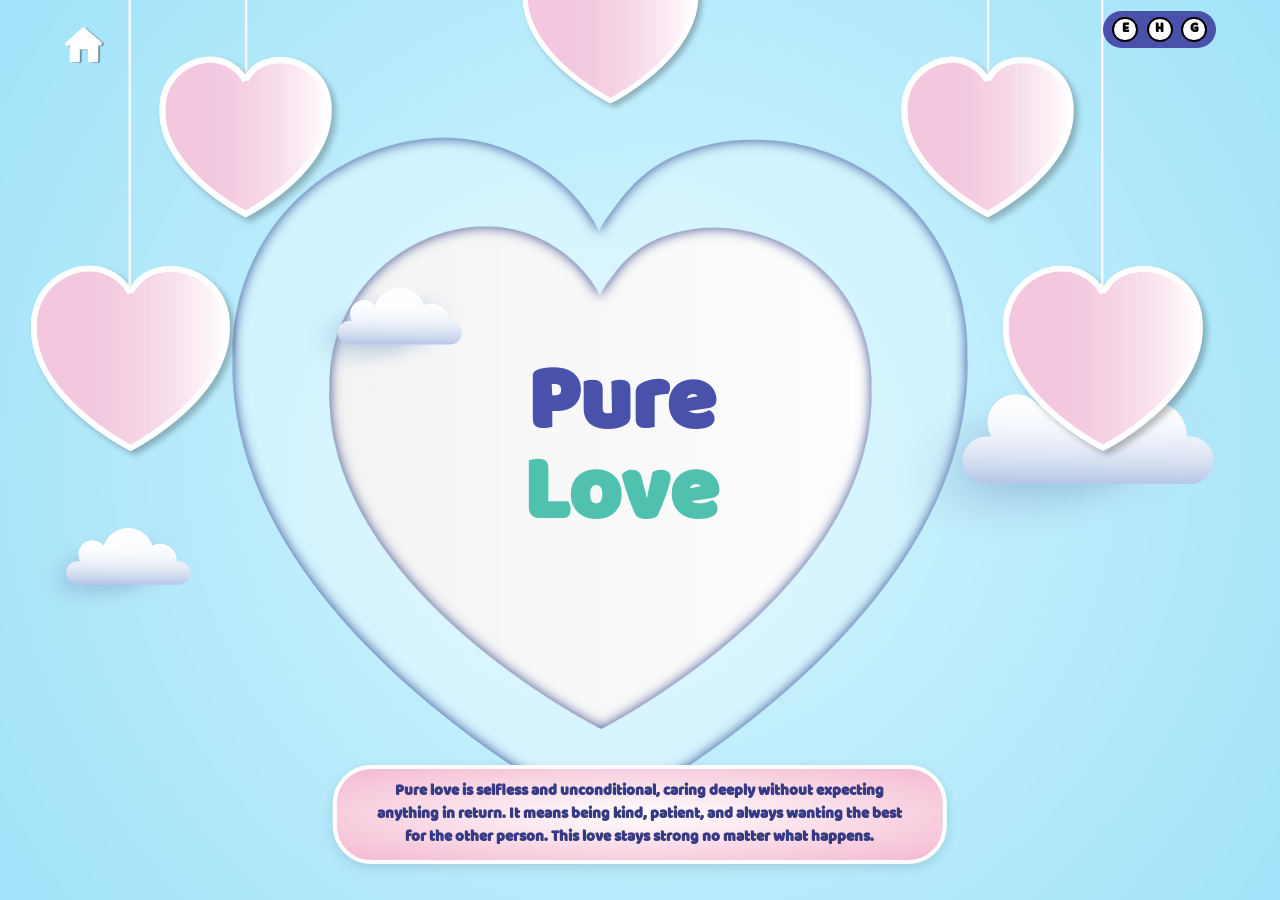
==== topics.html @ ae78b6da "." ====
<!doctype html>
<html lang="en">
  <head>
    <meta charset="UTF-8" />
    <meta name="viewport" content="width=device-width, initial-scale=1.0" />
    <title>topics</title>
    <link rel="stylesheet" href="topics.css" />
    <style>
      body {
        position: relative;
      }
      .t1 {
        top: 80%;
        left: 50%;
        width: 78%;
        text-align: center;
        transform: translate(-50%, -50%);
      }

      .t2 {
        top: 80%;
        left: 50%;
        width: 78%;
        text-align: center;
        transform: translate(-50%, -50%);
      }

      .t3 {
        top: 60%;
        left: 50%;
        width: 78%;
        text-align: center;
        transform: translate(-50%, -50%);
      }

      .t4 {
        top: 80%;
        left: 50%;
        width: 78%;
        text-align: center;
        transform: translate(-50%, -50%);
      }
    </style>
  </head>

  <body>
    <div class="container">
      <nav>
        <div class="translate-button-container">
          <div class="translate-button" id="englishButton">E</div>
          <div class="translate-button" id="hindiButton">H</div>
          <div class="translate-button" id="gujaratiButton">G</div>
        </div>
        <a href="index.html">
          <div class="heartsbg">
            <img src="assets/img/home clickAsset 5.png" alt="" />
          </div>
        </a>
      </nav>

      <div class="cloudsbg">
        <img src="assets/img/cloudAsset 70.png" alt="" />
      </div>
      <h1>Pure <br /><span id="love">Love</span></h1>
      <!-- 1 -->
      <div class="sheartl">
        <img
          src="assets/img/option hart 1 small  Asset 74.png"
          alt=""
          style="width: 100%; height: auto"
        />
        <p onclick="location.href = 'love-decreases.html'" class="t5"></p>
      </div>
      <!-- 4 -->
      <div class="sheartr">
        <img
          class=""
          src="assets/img/option hart 1 small  Asset 74.png"
          alt=""
          style="width: 100%; height: auto"
        />
        <p onclick="location.href = 'pure.html'" class="t3"></p>
      </div>
      <!-- 3 -->
      <div class="bheartl">
        <img
          class=""
          src="assets/img/option hart 1 bigAsset 75.png"
          alt=""
          style="width: 100%; height: auto"
        />
        <p onclick="location.href = 'uncon.html'" class="t1"></p>
      </div>
      <!-- 5 -->
      <div class="bheartr">
        <img
          class=""
          src="assets/img/option hart 1 bigAsset 75.png"
          alt=""
          style="width: 100%; height: auto"
        />
        <p onclick="location.href = 'arise.html'" class="t4"></p>
      </div>

      <!-- 2 -->
      <div class="middle">
        <img
          class=""
          src="assets/img/option hart 1 bigAsset 75.png"
          alt=""
          style="width: 100%; height: auto"
        />
        <p onclick="location.href = 'impure.html'"  class="t2"></p>
      </div>

      <div class="define-container">
        <p class="define"></p>
      </div>
    </div>
  </body>
  <script src="js/gsap.min.js"></script>
  <script src="topics.js"></script>
  <!-- <script src="djp.js"></script> -->
</html>
---- topics.css ----
* {
    padding: 0;
    margin: 0;
    box-sizing: border-box;
    /* font-family: "Inter", sans-serif; */
}

@font-face {
    font-family: "customFont";
    src: url("./fonts/baloo.regular.ttf");

}

@font-face {
    font-family: "hindi";
    src: url("./fonts/ITFDevanagari.ttc");
    /* src: url("./fonts/ITFDevanagari.ttc"); */
}

@font-face {
    font-family: "gujratiFont";
    src: url("./fonts/NotoSansGujarati-Bold.ttf");

}

html,
body {
    width: 100%;
    height: 100%;
}

.container {
    width: 100vw;
    height: 100vh;
    background-image: url(assets/img/bg\ Artboard\ 1\ copy.png);
    background-position: center;
    background-size: cover;
    background-repeat: no-repeat;
    position: relative;
    display: flex;
    align-items: center;
    justify-content: center;
}

nav {
    width: 94%;
    position: fixed;
    top: 0;
    display: flex;
    justify-content: flex-end;
    align-items: center;
    padding: 1.2vh 2vw;
    z-index: 10;
}

.translate-button-container {
    width: fit-content;
    display: flex;
    justify-content: center;
    align-items: center;
    gap: 0.7vw;
    background-color: #4a51ab;
    border-radius: 3vw;
    padding: 0.6vw 0.7vw;
    height: 2.9vw;
}

.translate-button {
    background-color: white;
    border: 0.2vw solid black;
    border-radius: 2vw;
    width: 2vw;
    height: 2vw;
    display: grid;
    place-items: center;
    cursor: pointer;
    font-size: 1vw;
    font-weight: bold;
    color: black;
}

.translate-button:hover {
    transform: scale(1.15);
}

.heartsbg {
    width: 3vw;
    height: 10vh;
    left: 3vh;
    top: 0vh;
    object-fit: contain;
    position: absolute;
    cursor: pointer;
}

.heartsbg img {
    width: 100%;
    height: 100%;
    object-fit: contain;
    cursor: pointer;
    z-index: 999;
}

.cloudsbg {
    width: 100%;
    height: 100%;
    position: absolute;
    top: 0;
    overflow: hidden;
}

.cloudsbg img {
    width: 100%;
    height: 100%;
    object-fit: contain;
}

h1 {
    font-size: 7vw;
    line-height: 7vw;
    transform: translateX(-10%);
    color: #4a51ab;
    text-align: center;
}

h1 span {
    color: #50c1ae;
}

.sheartl {
    position: absolute;
    top: 0%;
    left: 12%;
    width: 15%;
    z-index: 9;
}

.sheartr {
    position: absolute;
    top: 0%;
    right: 15%;
    width: 15%;
    z-index: 9;
}

.bheartl {
    position: absolute;
    left: 2%;
    /* width: 20%; */
    width: 17%;
    z-index: 8;
    /* bottom: 3%; */
    top: 0%;
}

.bheartr {
    position: absolute;
    right: 5%;
    /* width: 20%; */
    width: 17%;
    z-index: 8;
    /* bottom: 3%; */
    top: 0%;
}

.middle {
    position: absolute;
    left: 48%;
    width: 15%;
    z-index: 8;
    top: -23vw;
    transform: translateX(-50%);
}

.t5 {
    top: 50%;
    z-index: 9;
    font-size: 1.5vw;
    line-height: 2vw;
    text-align: center;
    padding:0 2vw;
    display: block;
    margin: 0 auto;

}

p {
    text-align: center;
    position: absolute;
    color: #363a84;
    font-weight: bolder;
    opacity: 0;
    cursor: pointer;
}

.t1 {
    top: 25%;
    left: 14%;
    z-index: 9;
    font-size: 1.5vw;
    line-height: 1.5vw;
    width: 10%;
}

.t2 {
    top: 70%;
    width: 15%;
    left: 7.5%;
    z-index: 9;
    font-size: 1.5vw;
    line-height: 2vw;
}

.t3 {
    top: 26%;
    /* right: 14.5%; */
    z-index: 9;
    font-size: 1.5vw;
    line-height: 1.5vw;
    width: 10%;
}

.t4 {
    top: 70%;
    /* right: 7.5%; */
    z-index: 9;
    font-size: 1.5vw;
    line-height: 2vw;
    width: 15%;
}

.define-container {
    position: absolute;
    bottom: 4%;
    left: 50%;
    transform: translateX(-50%);
    background: radial-gradient(ellipse at center, #ffffff 0%, #f4b8d0 100%);
    border: 4px solid white;
    border-radius: 3vw;
    padding: 1.2vh 2.5vw;
    width: 48%;
    z-index: 10;
    box-shadow: 0 4px 12px rgba(0, 0, 0, 0.12);
}

.define {
    position: static;
    opacity: 1;
    cursor: default;
    color: #363a84;
    font-size: 1.2vw;
    line-height: 1.8vw;
    font-weight: bold;
    text-align: center;
}

/* Hindi line-height */
body.lang-hindi h1 {
  line-height: 8.2vw;
}

body.lang-hindi .t1,
body.lang-hindi .t3 {
  line-height: 2vw;
}

body.lang-hindi .t2,
body.lang-hindi .t4,
body.lang-hindi .t5 {
  line-height: 2.5vw;
}

body.lang-hindi .define {
  line-height: 2.3vw;
}


/* Gujarati line-height */
body.lang-gujarati h1 {
  line-height: 8.2vw;
}

body.lang-gujarati .t1,
body.lang-gujarati .t3 {
  line-height: 2vw;
}

body.lang-gujarati .t2,
body.lang-gujarati .t4,
body.lang-gujarati .t5 {
  line-height: 2.5vw;
}

body.lang-gujarati .define {
  line-height: 2.3vw;
}
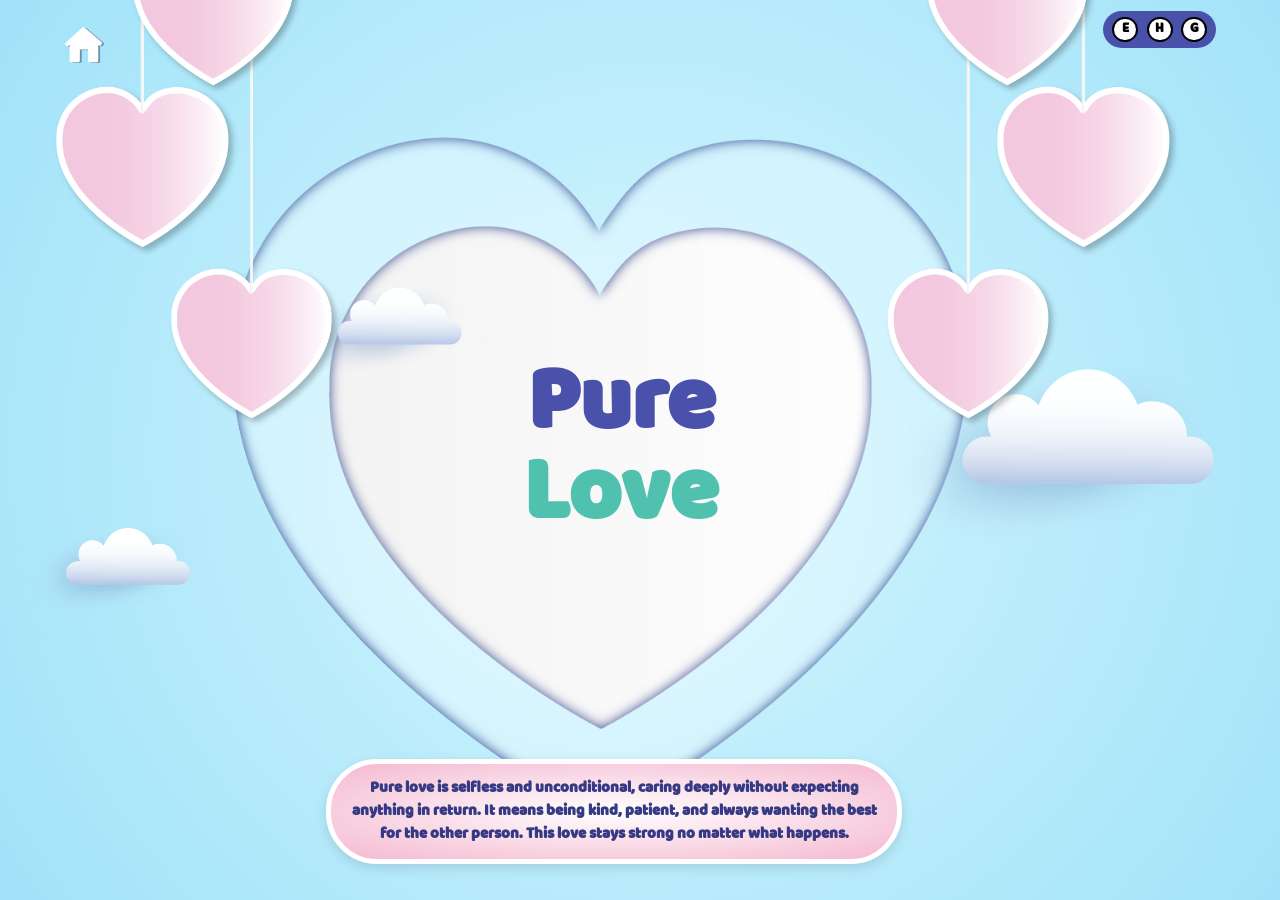
==== commit f6e91db7: "." ====
--- a/topics.html
+++ b/topics.html
@@ -8,37 +8,6 @@
     <style>
       body {
         position: relative;
-      }
-      .t1 {
-        top: 80%;
-        left: 50%;
-        width: 78%;
-        text-align: center;
-        transform: translate(-50%, -50%);
-      }
-
-      .t2 {
-        top: 80%;
-        left: 50%;
-        width: 78%;
-        text-align: center;
-        transform: translate(-50%, -50%);
-      }
-
-      .t3 {
-        top: 60%;
-        left: 50%;
-        width: 78%;
-        text-align: center;
-        transform: translate(-50%, -50%);
-      }
-
-      .t4 {
-        top: 80%;
-        left: 50%;
-        width: 78%;
-        text-align: center;
-        transform: translate(-50%, -50%);
       }
     </style>
   </head>
@@ -65,7 +34,7 @@
       <!-- 1 -->
       <div class="sheartl">
         <img
-          src="assets/img/option hart 1 small  Asset 74.png"
+          src="assets/img/option hart 1 bigAsset 75.png"
           alt=""
           style="width: 100%; height: auto"
         />
@@ -75,7 +44,7 @@
       <div class="sheartr">
         <img
           class=""
-          src="assets/img/option hart 1 small  Asset 74.png"
+          src="assets/img/option hart 1 bigAsset 75.png"
           alt=""
           style="width: 100%; height: auto"
         />
@@ -110,7 +79,17 @@
           alt=""
           style="width: 100%; height: auto"
         />
-        <p onclick="location.href = 'impure.html'"  class="t2"></p>
+        <p onclick="location.href = 'impure.html'" class="t2"></p>
+      </div>
+
+      <div class="example">
+        <img
+          class=""
+          src="assets/img/option hart 1 bigAsset 75.png"
+          alt=""
+          style="width: 100%; height: auto"
+        />
+        <p onclick="location.href = 'example.html'" class="t6"></p>
       </div>
 
       <div class="define-container">
--- a/topics.css
+++ b/topics.css
@@ -31,15 +31,12 @@
 
 .container {
     width: 100vw;
-    height: 100vh;
-    background-image: url(assets/img/bg\ Artboard\ 1\ copy.png);
-    background-position: center;
-    background-size: cover;
-    background-repeat: no-repeat;
+    height: 100%;
+    background: url("assets/img/bg Artboard 1 copy.png") center center / cover no-repeat;
+    display: flex;
+    justify-content: center;
+    align-items: center;
     position: relative;
-    display: flex;
-    align-items: center;
-    justify-content: center;
 }
 
 nav {
@@ -129,116 +126,159 @@
 
 .sheartl {
     position: absolute;
-    top: 0%;
-    left: 12%;
+    top: -35vw;
+    left: 4%;
     width: 15%;
     z-index: 9;
 }
 
+
+.bheartl {
+    position: absolute;
+    left: 10%;
+    /* width: 20%; */
+    width: 14%;
+    z-index: 1000;
+    /* bottom: 3%; */
+    top: -44vw;
+}
+
+.middle {
+    position: absolute;
+    left: 20%;
+    width: 14%;
+    z-index: 8;
+    top: -18vw;
+    transform: translateX(-50%);
+}
+
 .sheartr {
     position: absolute;
-    top: 0%;
-    right: 15%;
-    width: 15%;
-    z-index: 9;
-}
-
-.bheartl {
-    position: absolute;
-    left: 2%;
+    top: -44vw;
+    right: 14%;
+    width: 14%;
+    z-index: 1000;
+}
+
+.bheartr {
+    position: absolute;
+    right: 17%;
     /* width: 20%; */
-    width: 17%;
-    z-index: 8;
+    width: 14%;
+    z-index: 10;
     /* bottom: 3%; */
-    top: 0%;
-}
-
-.bheartr {
-    position: absolute;
-    right: 5%;
-    /* width: 20%; */
-    width: 17%;
-    z-index: 8;
-    /* bottom: 3%; */
-    top: 0%;
-}
-
-.middle {
-    position: absolute;
-    left: 48%;
+    top: -18vw;
+}
+
+
+.example {
+    position: absolute;
+    right: 0%;
     width: 15%;
     z-index: 8;
-    top: -23vw;
+    top: -35vw;
     transform: translateX(-50%);
 }
 
+.t1,
+.t2,
+.t3,
+.t4,
 .t5 {
-    top: 50%;
+    position: absolute;
+    font-weight: 400 !important;
+    width: 100%;
+    display: flex;
+    justify-content: center;
+    align-items: center;
+}
+
+.t5 {
+    top: 83%;
     z-index: 9;
     font-size: 1.5vw;
     line-height: 2vw;
     text-align: center;
-    padding:0 2vw;
-    display: block;
-    margin: 0 auto;
-
+    padding: 0 2vw;
+    margin: 0 auto;
+}
+
+.t6 {
+    top: 83%;
+    z-index: 9;
+    font-size: 1.5vw;
+    line-height: 2vw;
+    text-align: center;
+    padding: 0 2vw;
+    margin: 0 auto;
+    font-weight: 400 !important;
 }
 
 p {
     text-align: center;
     position: absolute;
     color: #363a84;
-    font-weight: bolder;
     opacity: 0;
     cursor: pointer;
 }
 
 .t1 {
-    top: 25%;
-    left: 14%;
-    z-index: 9;
-    font-size: 1.5vw;
-    line-height: 1.5vw;
-    width: 10%;
+    top: 86.5%;
+    transform: translateY(-50%);
+    left: 0%;
+    z-index: 9;
+    font-size: 1.3vw;
+    line-height: 2vw;
+    text-align: center;
+    padding: 0 2vw;
+
+    margin: 0 auto;
 }
 
 .t2 {
-    top: 70%;
-    width: 15%;
-    left: 7.5%;
-    z-index: 9;
-    font-size: 1.5vw;
-    line-height: 2vw;
+    top: 83%;
+    z-index: 9;
+    font-size: 1.3vw;
+    line-height: 2vw;
+    text-align: center;
+    padding: 0 2vw;
+
+    margin: 0 auto;
 }
 
 .t3 {
-    top: 26%;
-    /* right: 14.5%; */
-    z-index: 9;
-    font-size: 1.5vw;
-    line-height: 1.5vw;
-    width: 10%;
+    top: 83%;
+    z-index: 9;
+    font-size: 1.3vw;
+    line-height: 2vw;
+    text-align: center;
+    padding: 0 2vw;
+
+    margin: 0 auto;
+
 }
 
 .t4 {
-    top: 70%;
+    top: 83%;
     /* right: 7.5%; */
     z-index: 9;
-    font-size: 1.5vw;
-    line-height: 2vw;
-    width: 15%;
+    font-size: 1.3vw;
+    line-height: 2vw;
+    text-align: center;
+    padding: 0 2vw;
+    margin: 0 auto;
 }
 
 .define-container {
     position: absolute;
     bottom: 4%;
-    left: 50%;
+    left: 48%;
     transform: translateX(-50%);
     background: radial-gradient(ellipse at center, #ffffff 0%, #f4b8d0 100%);
-    border: 4px solid white;
-    border-radius: 3vw;
-    padding: 1.2vh 2.5vw;
-    width: 48%;
+    border: 0.4vw solid white;
+    border-radius: 4vw;
+    padding: 1vw 1vw;
+    width: 45%;
     z-index: 10;
     box-shadow: 0 4px 12px rgba(0, 0, 0, 0.12);
 }
@@ -256,41 +296,54 @@
 
 /* Hindi line-height */
 body.lang-hindi h1 {
-  line-height: 8.2vw;
-}
+    line-height: 8.2vw;
+}
+
 
 body.lang-hindi .t1,
-body.lang-hindi .t3 {
-  line-height: 2vw;
-}
-
+body.lang-hindi .t3,
 body.lang-hindi .t2,
 body.lang-hindi .t4,
-body.lang-hindi .t5 {
-  line-height: 2.5vw;
+body.lang-hindi .t5,
+body.lang-hindi .t6 {
+    line-height: 2.5vw;
 }
 
 body.lang-hindi .define {
-  line-height: 2.3vw;
+    line-height: 2.3vw;
 }
 
 
 /* Gujarati line-height */
 body.lang-gujarati h1 {
-  line-height: 8.2vw;
+    line-height: 8.2vw;
 }
 
 body.lang-gujarati .t1,
-body.lang-gujarati .t3 {
-  line-height: 2vw;
-}
-
+body.lang-gujarati .t3,
 body.lang-gujarati .t2,
 body.lang-gujarati .t4,
-body.lang-gujarati .t5 {
-  line-height: 2.5vw;
+body.lang-gujarati .t5,
+body.lang-gujarati .t6 {
+    line-height: 2.5vw;
 }
 
 body.lang-gujarati .define {
-  line-height: 2.3vw;
+    line-height: 2.3vw;
+}
+
+/* Hindi & Gujarati - make only t1 to t6 bold */
+body.lang-hindi .t1,
+body.lang-hindi .t2,
+body.lang-hindi .t3,
+body.lang-hindi .t4,
+body.lang-hindi .t5,
+body.lang-hindi .t6,
+body.lang-gujarati .t1,
+body.lang-gujarati .t2,
+body.lang-gujarati .t3,
+body.lang-gujarati .t4,
+body.lang-gujarati .t5,
+body.lang-gujarati .t6 {
+    font-weight: 700 !important;
 }
